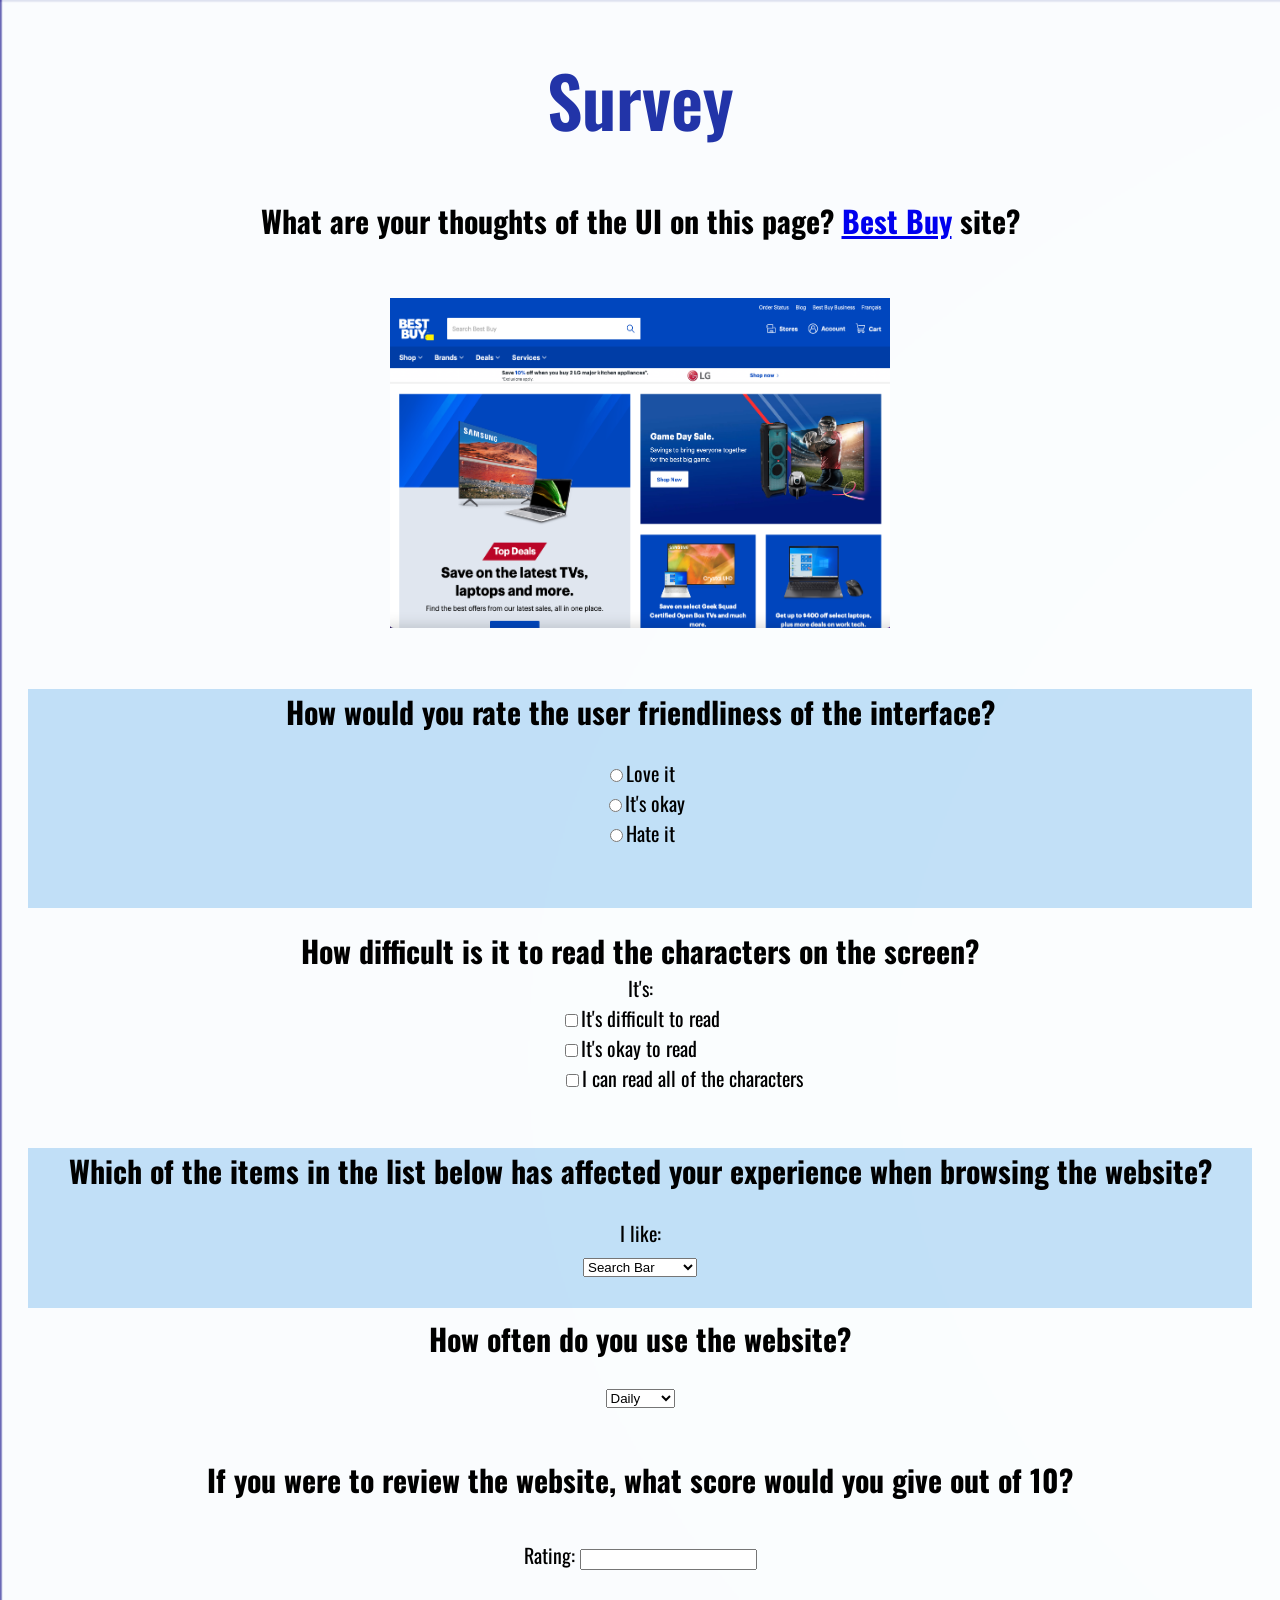
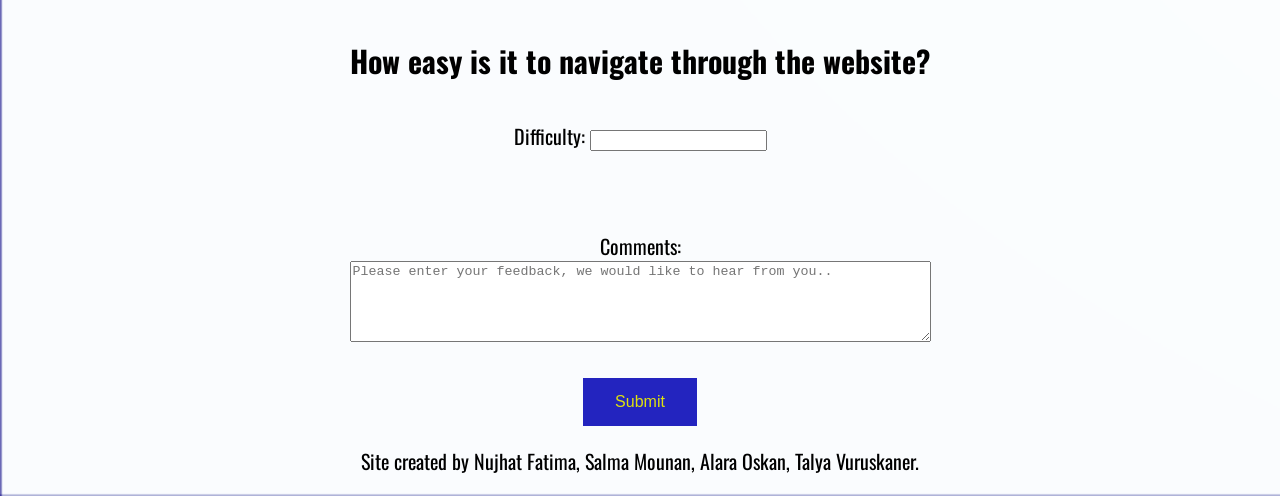
==== index.html @ 95537b7a "files from lab 1" ====
<!DOCTYPE html>
<html>
  <head>
    <meta charset="utf-8">
	<link rel="stylesheet" href="https://fonts.googleapis.com/css?family=Oswald">
	<! IMPORTANT to use a CSS file - external >
	<link href="assets/css/style.css" rel="stylesheet" type="text/css">
    <title>Questionnaire</title>
	
  </head>
  
  <body>
	<header>	<h1>Survey</h1>	</header>
	<form id="myform" action="index.php" >

	<h2>What are your thoughts of the UI on this page? <a href="http://bestbuy.ca">Best Buy</a> site?</h2>	
	<br>
	<! You should make your image clickable>
	<a href="http://bestbuy.ca">
		<img src="images/bestbuyfrontpage.png" alt="http://bestbuy.ca" width="500" height="330">
	</a>
	<br>
	<br>
	
		
	</div>	
	 <div class="question1">
	<h2> How would you rate the user friendliness of the interface? </h2>
	<input type = "radio" id = "Love it" name ="test">Love it<br>
	<input type = "radio" id = "It's okay" name = "test" style="margin-left: 1.1em;">It's okay<br>
	<input type = "radio" id = "Hate it" name = "test">Hate it<br>
	<br>
	<br>
		
	</div>	
		
	<div class="question2">
		<h2 style="margin: -0.01em"> How difficult is it to read the characters on the screen? </h2>
		It's:<br>
		<input type="checkbox" name="Difficult" value ="Difficult">It's difficult to read<br>
		<input type="checkbox" name="Okay" value ="Okay"style="margin-left:-1.4em;">It's okay to read<br>
		<input type="checkbox" name="Great" value="Great"style="margin-left:6.67em;">I can read all of the characters<br>
		
		<br>
		
	<div class="question1">
		<h2> Which of the items in the list below has affected your experience when browsing the website? </h2>
		I like:<br>
		<select id="favorite">

		<option value="Search Bar" selected="selected">Search Bar</option>
		<option value="Categories">Categories</option>
		<option value="Deals Carousel">Deals Carousel</option>
		</select>
		<br>
		<br>
	</div class="question4" >
		<h2 style="margin: -0.4em">How often do you use the website?</h2><br>
		<select id="favorite">
			<option value="Daily" selected="selected">Daily</option>
			<option value="Weekly">Weekly</option>
			<option value="Monthly">Monthly</option>
		</select>
	</div>
	
	<br>
	<br>

	</div class="question1" >
		<h2 style="margin: -0.4em">If you were to review the website, what score would you give out of 10?</h2><br>
		<p>Rating: <input type="text" rate="rating"></p>
	<br>
	<br>

	</div>

	</div class="question6" >
		<h2 style="margin: -0.4em">How easy is it to navigate through the website?</h2><br>
		<p>Difficulty: <input type="text" difficult="difficulty"></p>
	<br>
	<br>

	</div>
		
	Comments:<br>
	<textarea placeholder="Please enter your feedback, we would like to hear from you.." rows="5" cols="70"></textarea>
			
	<br>
	<br>
			
	<input type="submit" value="Submit">
		
	<p id="signature">Site created by Nujhat Fatima, Salma Mounan, Alara Oskan, Talya Vuruskaner.  </p>	
	
	</form>
  </body>
</html>
---- assets/css/style.css ----
h1, form, p {
    text-align: center;
  }
body {
    background-image: url("D3e06I.webp");
    background-color: #130888;
    background-repeat: no-repeat;
    background-size: cover;
    font-family: "Oswald", serif;
    text-align: center;
    vertical-align: middle;
    font-size: 20px;
}

header h1 {
    font-size: 70px;
    font-weight: 600;
    color: #2234a8;
    background-clip: text;
    -webkit-background-clip: text;
}

img:hover{
    -ms-transform: scale(1.2); 
    -webkit-transform: scale(1.2); 
    transform: scale(1.2);
    }
    
input[type="submit"]  {
    background-color: rgba(13, 13, 184, 0.9);
    border: none;
    color: rgb(223, 226, 14);
    padding: 15px 32px;
    text-align: center;
    text-decoration: none;
    display: inline-block;
    font-size: 16px;
 }
 .question1{
    border-style: solid;
    border:1px;
    background-color: rgba(83, 167, 232, 0.342);
    margin: 1em;
 }

 .question5{
    border-style: solid;
    border:1px;
    background-color: rgba(83, 167, 232, 0.342);
    margin: 1em;
 }
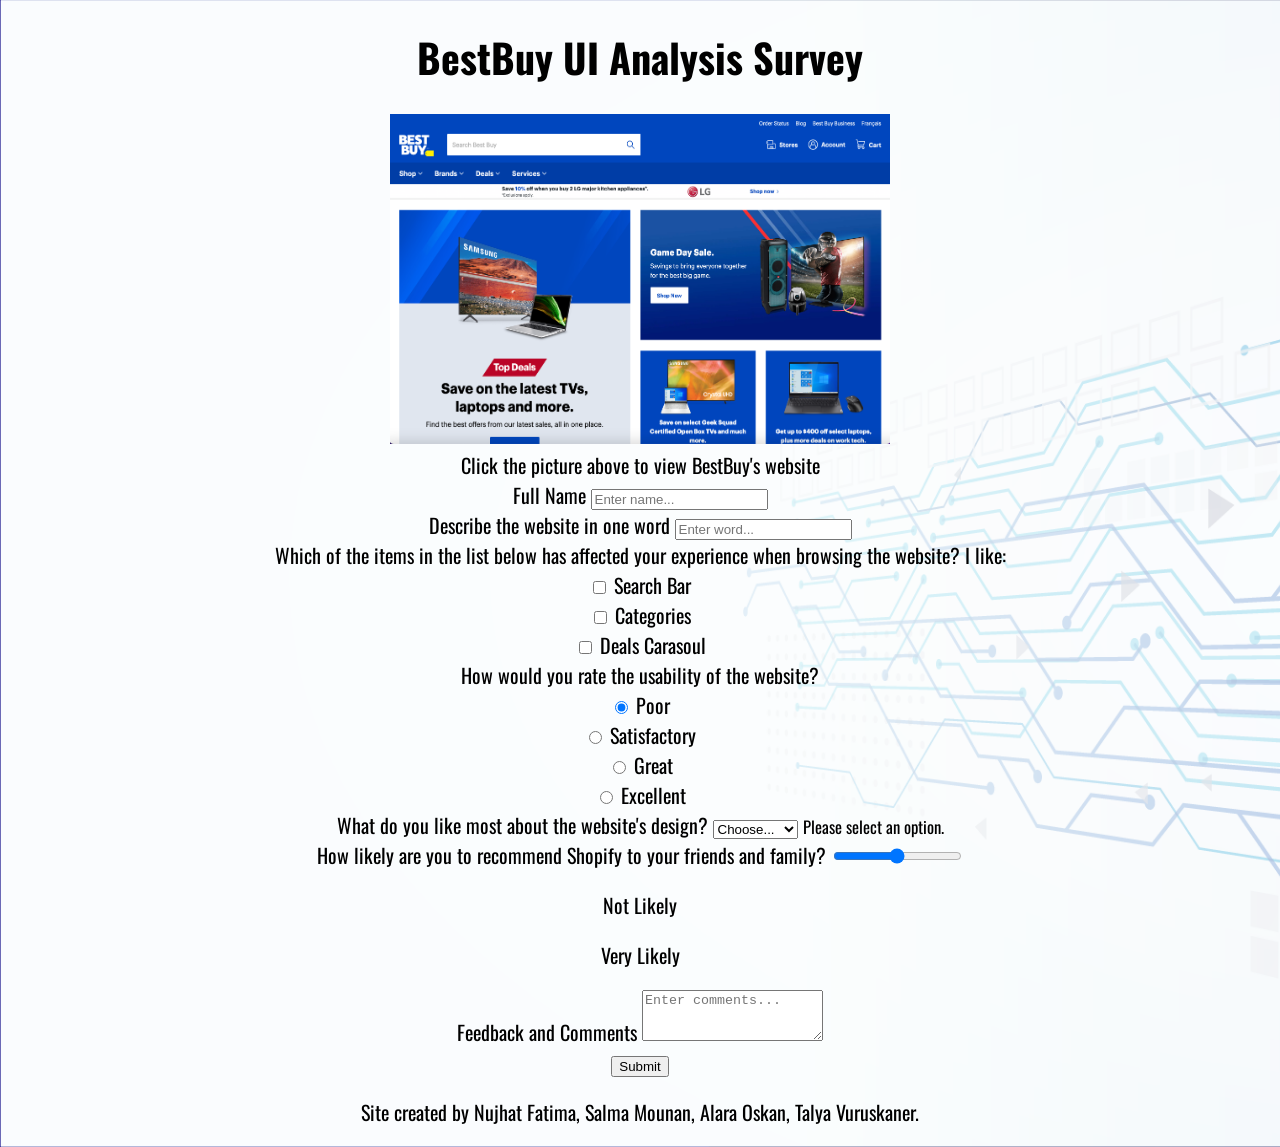
==== commit 530d3e2f: "bootstrap part" ====
--- a/index.html
+++ b/index.html
@@ -11,85 +11,183 @@
   </head>
   
   <body>
-	<header>	<h1>Survey</h1>	</header>
+    <div class="container">
+		<h1>BestBuy UI Analysis Survey</h1>
+		<a href="http://bestbuy.ca">
+		<img src="images/bestbuyfrontpage.png" alt="http://bestbuy.ca" width="500" height="330">
+		</a>
+  
 	<form id="myform" action="index.php" >
+		<div class="caption center-block">
+		  Click the picture above to view BestBuy's website
+		</div>
+		<form class="needs-validation" novalidate id="form">
+		  <div class="form-group">
+			<label for="name" class="form-label">Full Name</label>
+			<input
+			  type="text"
+			  placeholder="Enter name..."
+			  class="form-control"
+			  required
+			/>
+		  </div>
+		  <div class="form-group">
+			<label for="name" class="form-label"
+			  >Describe the website in one word</label
+			>
+			<input
+			  type="text"
+			  placeholder="Enter word..."
+			  name="description"
+			  class="form-control"
+			  required
+			/>
+			
+		  </div>
+		  <div class="form-group">
+			<label for="favouriteAspects" class="form-label"
+			  >Which of the items in the list below has affected your experience when browsing the website? 
+			  I like:<br></label
+			>
+			<div class="form-check">
+			  <input
+				type="checkbox"
+				name="favouriteAspects"
+				value="SearchBar"
+				class="form-check-input"
+			  />
+			  <label class="form-check-label" for="searchBar">Search Bar</label>
+			</div>
+			<div class="form-check">
+			  <input
+				type="checkbox"
+				name="favouriteAspects"
+				value="categories"
+				class="form-check-input"
+			  />
+			  <label class="form-check-label" for="categories"
+				>Categories</label
+			  >
+			</div>
+			</div>
+			<div class="form-check">
+			  <input
+				type="checkbox"
+				name="favouriteAspects"
+				value="DealsCarasoul"
+				class="form-check-input"
+			  />
+			  <label class="form-check-label" for="DealsCarasoul">Deals Carasoul</label>
+			</div>
+		  </div>
+		  <div class="form-group">
+			<label class="form-label"
+			  >How would you rate the usability of the website?</label
+			>
+			<div class="form-check">
+			  <input
+				class="form-check-input"
+				checked
+				type="radio"
+				name="usability"
+				value="Poor"
+			  />
+			  <label class="form-check-label" for="poor"> Poor </label>
+			</div>
+			<div class="form-check">
+			  <input
+				class="form-check-input"
+				type="radio"
+				name="usability"
+				value="Satisfactory"
+			  />
+			  <label class="form-check-label" for="satisfactory">
+				Satisfactory
+			  </label>
+			</div>
+			<div class="form-check">
+			  <input
+				class="form-check-input"
+				type="radio"
+				name="usability"
+				value="Great"
+			  />
+			  <label class="form-check-label" for="great"> Great </label>
+			</div>
+			<div class="form-check">
+			  <input
+				class="form-check-input"
+				type="radio"
+				name="usability"
+				value="Excellent"
+			  />
+			  <label class="form-check-label" for="excellent"> Excellent </label>
+			</div>
+		  </div>
+		  <div class="form-group">
+			<label for="design" class="form-label"
+			  >What do you like most about the website's design?</label
+			>
+			<select
+			  class="form-select"
+			  name="design"
+			  aria-label="Select what you liked most"
+			  required
+			>
+			  <option selected disabled value="">Choose...</option>
+			  <option value="Colours">Colours</option>
+			  <option value="Layout">Layout</option>
+			  <option value="Animation">Animation</option>
+			  <option value="Font">Font</option>
+			  <option value="Icons">Icons</option>
+			  <option value="Navigation">Navigation</option>
+			</select>
+			<small class="invalid-feedback"> Please select an option. </small>
+		  </div>
+		  <div class="form-group">
+			<label for="recommend" class="form-label"
+			  >How likely are you to recommend Shopify to your friends and
+			  family?</label
+			>
+			<input
+			  type="range"
+			  name="recommend"
+			  class="form-range"
+			  min="1"
+			  max="5"
+			/>
+			<div class="d-flex justify-content-between">
+			  <p>Not Likely</p>
+			  <p>Very Likely</p>
+			</div>
+		  </div>
+		  <div class="form-group">
+			<label for="feedback" class="form-label">Feedback and Comments</label>
+			<textarea
+			  class="form-control"
+			  rows="3"
+			  name="comment"
+			  placeholder="Enter comments..."
+			></textarea>
+		  </div>
+  
+		  <button
+			type="submit"
+			class="btn btn-success mx-auto d-block"
+			id="submitBtn"
+		  >
+			Submit
+		  </button>
+		</form>
+		<div
+		  id="confirmation"
+		  class="alert alert-success w-100"
+		  hidden
+		  role="alert"
+		></div>
 
-	<h2>What are your thoughts of the UI on this page? <a href="http://bestbuy.ca">Best Buy</a> site?</h2>	
-	<br>
-	<! You should make your image clickable>
-	<a href="http://bestbuy.ca">
-		<img src="images/bestbuyfrontpage.png" alt="http://bestbuy.ca" width="500" height="330">
-	</a>
-	<br>
-	<br>
-	
+
 		
-	</div>	
-	 <div class="question1">
-	<h2> How would you rate the user friendliness of the interface? </h2>
-	<input type = "radio" id = "Love it" name ="test">Love it<br>
-	<input type = "radio" id = "It's okay" name = "test" style="margin-left: 1.1em;">It's okay<br>
-	<input type = "radio" id = "Hate it" name = "test">Hate it<br>
-	<br>
-	<br>
-		
-	</div>	
-		
-	<div class="question2">
-		<h2 style="margin: -0.01em"> How difficult is it to read the characters on the screen? </h2>
-		It's:<br>
-		<input type="checkbox" name="Difficult" value ="Difficult">It's difficult to read<br>
-		<input type="checkbox" name="Okay" value ="Okay"style="margin-left:-1.4em;">It's okay to read<br>
-		<input type="checkbox" name="Great" value="Great"style="margin-left:6.67em;">I can read all of the characters<br>
-		
-		<br>
-		
-	<div class="question1">
-		<h2> Which of the items in the list below has affected your experience when browsing the website? </h2>
-		I like:<br>
-		<select id="favorite">
-
-		<option value="Search Bar" selected="selected">Search Bar</option>
-		<option value="Categories">Categories</option>
-		<option value="Deals Carousel">Deals Carousel</option>
-		</select>
-		<br>
-		<br>
-	</div class="question4" >
-		<h2 style="margin: -0.4em">How often do you use the website?</h2><br>
-		<select id="favorite">
-			<option value="Daily" selected="selected">Daily</option>
-			<option value="Weekly">Weekly</option>
-			<option value="Monthly">Monthly</option>
-		</select>
-	</div>
-	
-	<br>
-	<br>
-
-	</div class="question1" >
-		<h2 style="margin: -0.4em">If you were to review the website, what score would you give out of 10?</h2><br>
-		<p>Rating: <input type="text" rate="rating"></p>
-	<br>
-	<br>
-
-	</div>
-
-	</div class="question6" >
-		<h2 style="margin: -0.4em">How easy is it to navigate through the website?</h2><br>
-		<p>Difficulty: <input type="text" difficult="difficulty"></p>
-	<br>
-	<br>
-
-	</div>
-		
-	Comments:<br>
-	<textarea placeholder="Please enter your feedback, we would like to hear from you.." rows="5" cols="70"></textarea>
-			
-	<br>
-	<br>
-			
-	<input type="submit" value="Submit">
 		
 	<p id="signature">Site created by Nujhat Fatima, Salma Mounan, Alara Oskan, Talya Vuruskaner.  </p>	
 	
--- a/assets/css/style.css
+++ b/assets/css/style.css
@@ -36,17 +36,3 @@
     display: inline-block;
     font-size: 16px;
  }
- .question1{
-    border-style: solid;
-    border:1px;
-    background-color: rgba(83, 167, 232, 0.342);
-    margin: 1em;
- }
-
- .question5{
-    border-style: solid;
-    border:1px;
-    background-color: rgba(83, 167, 232, 0.342);
-    margin: 1em;
- }
- 
